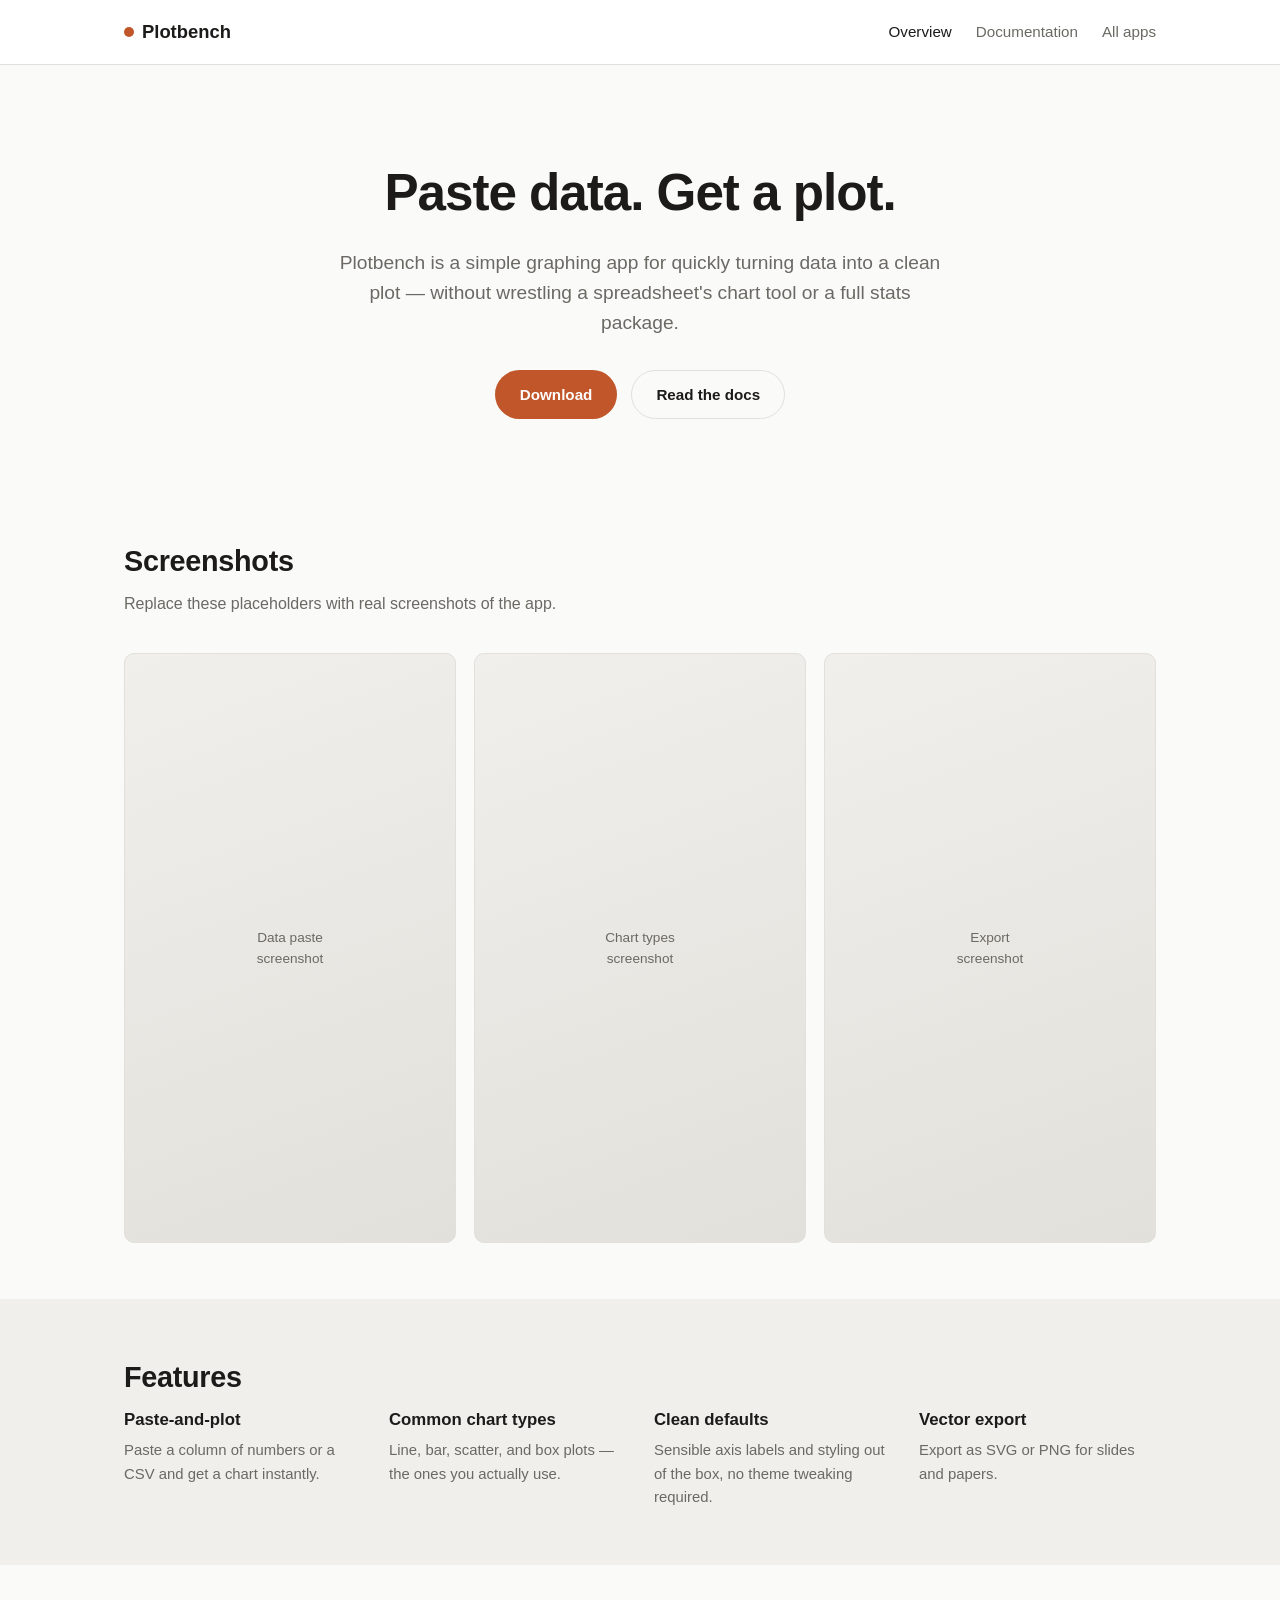
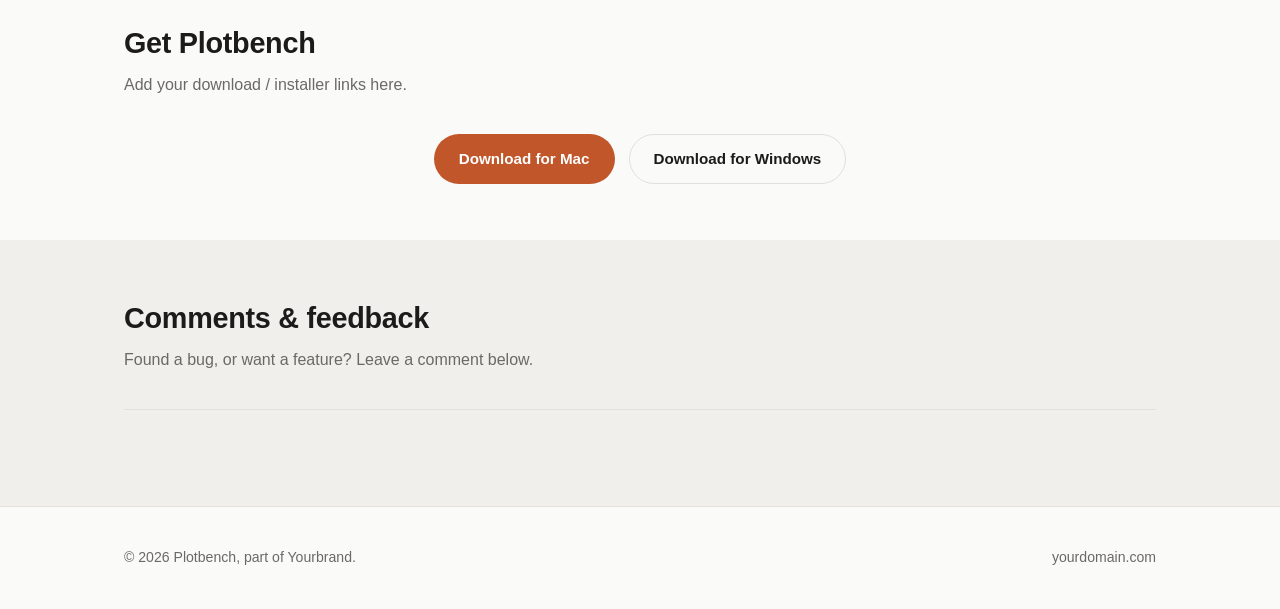
==== index.html @ ac1ae438 "initial commit" ====
<!DOCTYPE html>
<html lang="en">
<head>
<meta charset="UTF-8">
<meta name="viewport" content="width=device-width, initial-scale=1.0">
<title>Plotbench — a simple graphing app</title>
<meta name="description" content="Plotbench is a simple graphing app for turning data into a clean plot fast.">
<link rel="stylesheet" href="css/style.css">
<style>:root{--accent:#c0562a;--accent-dark:#984322;}</style>
</head>
<body>

<header class="site-nav">
  <div class="wrap">
    <a class="brand" href="./"><span class="dot"></span>Plotbench</a>
    <nav class="links">
      <a href="./" class="active">Overview</a>
      <a href="docs.html">Documentation</a>
      <a href="https://yourdomain.com">All apps</a>
    </nav>
  </div>
</header>

<section class="hero">
  <div class="wrap">
    <h1>Paste data. Get a plot.</h1>
    <p class="lead">Plotbench is a simple graphing app for quickly turning data into a clean plot — without wrestling a spreadsheet's chart tool or a full stats package.</p>
    <div class="cta-row">
      <a href="#download" class="btn btn-primary">Download</a>
      <a href="docs.html" class="btn btn-secondary">Read the docs</a>
    </div>
  </div>
</section>

<section>
  <div class="wrap">
    <h2 class="section-title">Screenshots</h2>
    <p class="section-sub">Replace these placeholders with real screenshots of the app.</p>
    <div class="screenshots">
      <div class="screenshot-placeholder">Data paste<br>screenshot</div>
      <div class="screenshot-placeholder">Chart types<br>screenshot</div>
      <div class="screenshot-placeholder">Export<br>screenshot</div>
    </div>
  </div>
</section>

<section class="alt">
  <div class="wrap">
    <h2 class="section-title">Features</h2>
    <div class="features">
      <div class="feature">
        <h4>Paste-and-plot</h4>
        <p>Paste a column of numbers or a CSV and get a chart instantly.</p>
      </div>
      <div class="feature">
        <h4>Common chart types</h4>
        <p>Line, bar, scatter, and box plots — the ones you actually use.</p>
      </div>
      <div class="feature">
        <h4>Clean defaults</h4>
        <p>Sensible axis labels and styling out of the box, no theme tweaking required.</p>
      </div>
      <div class="feature">
        <h4>Vector export</h4>
        <p>Export as SVG or PNG for slides and papers.</p>
      </div>
    </div>
  </div>
</section>

<section id="download">
  <div class="wrap">
    <h2 class="section-title">Get Plotbench</h2>
    <p class="section-sub">Add your download / installer links here.</p>
    <div class="cta-row">
      <a href="#" class="btn btn-primary">Download for Mac</a>
      <a href="#" class="btn btn-secondary">Download for Windows</a>
    </div>
  </div>
</section>

<section class="alt">
  <div class="wrap">
    <h2 class="section-title">Comments &amp; feedback</h2>
    <p class="section-sub">Found a bug, or want a feature? Leave a comment below.</p>
    <div class="comments-section">
      <script src="https://giscus.app/client.js"
        data-repo="yourusername/plotbench-site"
        data-repo-id="REPLACE_ME"
        data-category="Comments"
        data-category-id="REPLACE_ME"
        data-mapping="pathname"
        data-strict="0"
        data-reactions-enabled="1"
        data-emit-metadata="0"
        data-input-position="bottom"
        data-theme="light"
        data-lang="en"
        crossorigin="anonymous"
        async>
      </script>
    </div>
  </div>
</section>

<footer class="site-footer">
  <div class="wrap">
    <span>© 2026 Plotbench, part of Yourbrand.</span>
    <span><a href="https://yourdomain.com">yourdomain.com</a></span>
  </div>
</footer>

</body>
</html>
---- css/style.css ----
/* ==========================================================================
   Shared stylesheet — copied into css/style.css for every site (main + 4 apps)
   Override --accent per app for a distinct feel while keeping one system.
   ========================================================================== */

:root {
  --bg: #fafaf9;
  --bg-alt: #f0efec;
  --text: #1c1b1a;
  --text-muted: #6b6963;
  --border: #e2e0da;
  --accent: #2f6f4e;      /* default green — overridden per app */
  --accent-dark: #24563d;
  --card-bg: #ffffff;
  --radius: 10px;
  --max-width: 1080px;
  --font: -apple-system, BlinkMacSystemFont, "Segoe UI", Inter, Roboto, Helvetica, Arial, sans-serif;
}

* { box-sizing: border-box; }

html, body {
  margin: 0;
  padding: 0;
  background: var(--bg);
  color: var(--text);
  font-family: var(--font);
  line-height: 1.55;
  -webkit-font-smoothing: antialiased;
}

a { color: var(--accent-dark); text-decoration: none; }
a:hover { text-decoration: underline; }

img { max-width: 100%; display: block; }

.wrap {
  max-width: var(--max-width);
  margin: 0 auto;
  padding: 0 24px;
}

/* ---------- Nav ---------- */
header.site-nav {
  border-bottom: 1px solid var(--border);
  background: var(--card-bg);
  position: sticky;
  top: 0;
  z-index: 10;
}

header.site-nav .wrap {
  display: flex;
  align-items: center;
  justify-content: space-between;
  height: 64px;
}

.brand {
  font-weight: 700;
  font-size: 1.15rem;
  color: var(--text);
  display: flex;
  align-items: center;
  gap: 8px;
}
.brand:hover { text-decoration: none; }

.brand .dot {
  width: 10px;
  height: 10px;
  border-radius: 50%;
  background: var(--accent);
  display: inline-block;
}

nav.links {
  display: flex;
  gap: 24px;
  font-size: 0.95rem;
}

nav.links a { color: var(--text-muted); }
nav.links a:hover, nav.links a.active { color: var(--text); text-decoration: none; }

/* ---------- Hero ---------- */
.hero {
  padding: 88px 0 64px;
  text-align: center;
}

.hero h1 {
  font-size: clamp(2rem, 5vw, 3.2rem);
  margin: 0 0 16px;
  letter-spacing: -0.02em;
}

.hero p.lead {
  font-size: 1.2rem;
  color: var(--text-muted);
  max-width: 620px;
  margin: 0 auto 32px;
}

.cta-row {
  display: flex;
  gap: 14px;
  justify-content: center;
  flex-wrap: wrap;
}

.btn {
  display: inline-block;
  padding: 12px 24px;
  border-radius: 999px;
  font-weight: 600;
  font-size: 0.95rem;
  border: 1px solid transparent;
  cursor: pointer;
}

.btn-primary {
  background: var(--accent);
  color: #fff;
}
.btn-primary:hover { background: var(--accent-dark); text-decoration: none; }

.btn-secondary {
  background: transparent;
  color: var(--text);
  border-color: var(--border);
}
.btn-secondary:hover { border-color: var(--text-muted); text-decoration: none; }

/* ---------- Sections ---------- */
section { padding: 56px 0; }
section.alt { background: var(--bg-alt); }

h2.section-title {
  font-size: 1.8rem;
  margin: 0 0 8px;
  letter-spacing: -0.01em;
}

p.section-sub {
  color: var(--text-muted);
  margin: 0 0 36px;
  max-width: 560px;
}

/* ---------- Cards (app grid on main site) ---------- */
.grid {
  display: grid;
  grid-template-columns: repeat(auto-fit, minmax(230px, 1fr));
  gap: 20px;
}

.card {
  background: var(--card-bg);
  border: 1px solid var(--border);
  border-radius: var(--radius);
  padding: 24px;
  transition: transform 0.15s ease, box-shadow 0.15s ease;
}

.card:hover {
  transform: translateY(-2px);
  box-shadow: 0 8px 24px rgba(0,0,0,0.06);
}

.card h3 { margin: 12px 0 6px; font-size: 1.15rem; }
.card p { color: var(--text-muted); font-size: 0.95rem; margin: 0 0 14px; }
.card .app-icon {
  width: 44px; height: 44px;
  border-radius: 12px;
  background: var(--accent);
  display: flex; align-items: center; justify-content: center;
  color: #fff; font-weight: 700; font-size: 1.1rem;
}

/* ---------- Feature list ---------- */
.features {
  display: grid;
  grid-template-columns: repeat(auto-fit, minmax(220px, 1fr));
  gap: 28px;
}
.feature h4 { margin: 0 0 6px; font-size: 1.05rem; }
.feature p { color: var(--text-muted); margin: 0; font-size: 0.93rem; }

/* ---------- Screenshot gallery ---------- */
.screenshots {
  display: grid;
  grid-template-columns: repeat(auto-fit, minmax(240px, 1fr));
  gap: 18px;
}
.screenshot-placeholder {
  aspect-ratio: 9 / 16;
  background: linear-gradient(160deg, var(--bg-alt), var(--border));
  border-radius: var(--radius);
  border: 1px solid var(--border);
  display: flex;
  align-items: center;
  justify-content: center;
  color: var(--text-muted);
  font-size: 0.85rem;
  text-align: center;
  padding: 12px;
}

/* ---------- Docs page ---------- */
.docs-layout {
  display: grid;
  grid-template-columns: 220px 1fr;
  gap: 48px;
  align-items: start;
}
.docs-toc {
  position: sticky;
  top: 88px;
  font-size: 0.9rem;
}
.docs-toc a {
  display: block;
  padding: 6px 0;
  color: var(--text-muted);
}
.docs-toc a:hover { color: var(--text); text-decoration: none; }
.docs-content h2 { margin-top: 48px; }
.docs-content h2:first-child { margin-top: 0; }
.docs-content code {
  background: var(--bg-alt);
  padding: 2px 6px;
  border-radius: 4px;
  font-size: 0.9em;
}
.docs-content pre {
  background: var(--bg-alt);
  border: 1px solid var(--border);
  border-radius: var(--radius);
  padding: 16px;
  overflow-x: auto;
}

@media (max-width: 720px) {
  .docs-layout { grid-template-columns: 1fr; }
  .docs-toc { position: static; margin-bottom: 24px; }
}

/* ---------- Blog ---------- */
.post-list { display: flex; flex-direction: column; gap: 24px; }
.post-item {
  border-bottom: 1px solid var(--border);
  padding-bottom: 24px;
}
.post-item .post-date { color: var(--text-muted); font-size: 0.85rem; }
.post-item h3 { margin: 6px 0; }
.post-item p { color: var(--text-muted); margin: 0; }

article.post-body { max-width: 680px; margin: 0 auto; }
article.post-body h1 { margin-bottom: 4px; }
article.post-body .post-meta { color: var(--text-muted); margin-bottom: 32px; }

/* ---------- Comments ---------- */
.comments-section {
  border-top: 1px solid var(--border);
  padding-top: 40px;
  margin-top: 16px;
}

/* ---------- Footer ---------- */
footer.site-footer {
  border-top: 1px solid var(--border);
  padding: 40px 0;
  color: var(--text-muted);
  font-size: 0.88rem;
}
footer.site-footer .wrap {
  display: flex;
  justify-content: space-between;
  flex-wrap: wrap;
  gap: 12px;
}
footer.site-footer a { color: var(--text-muted); }
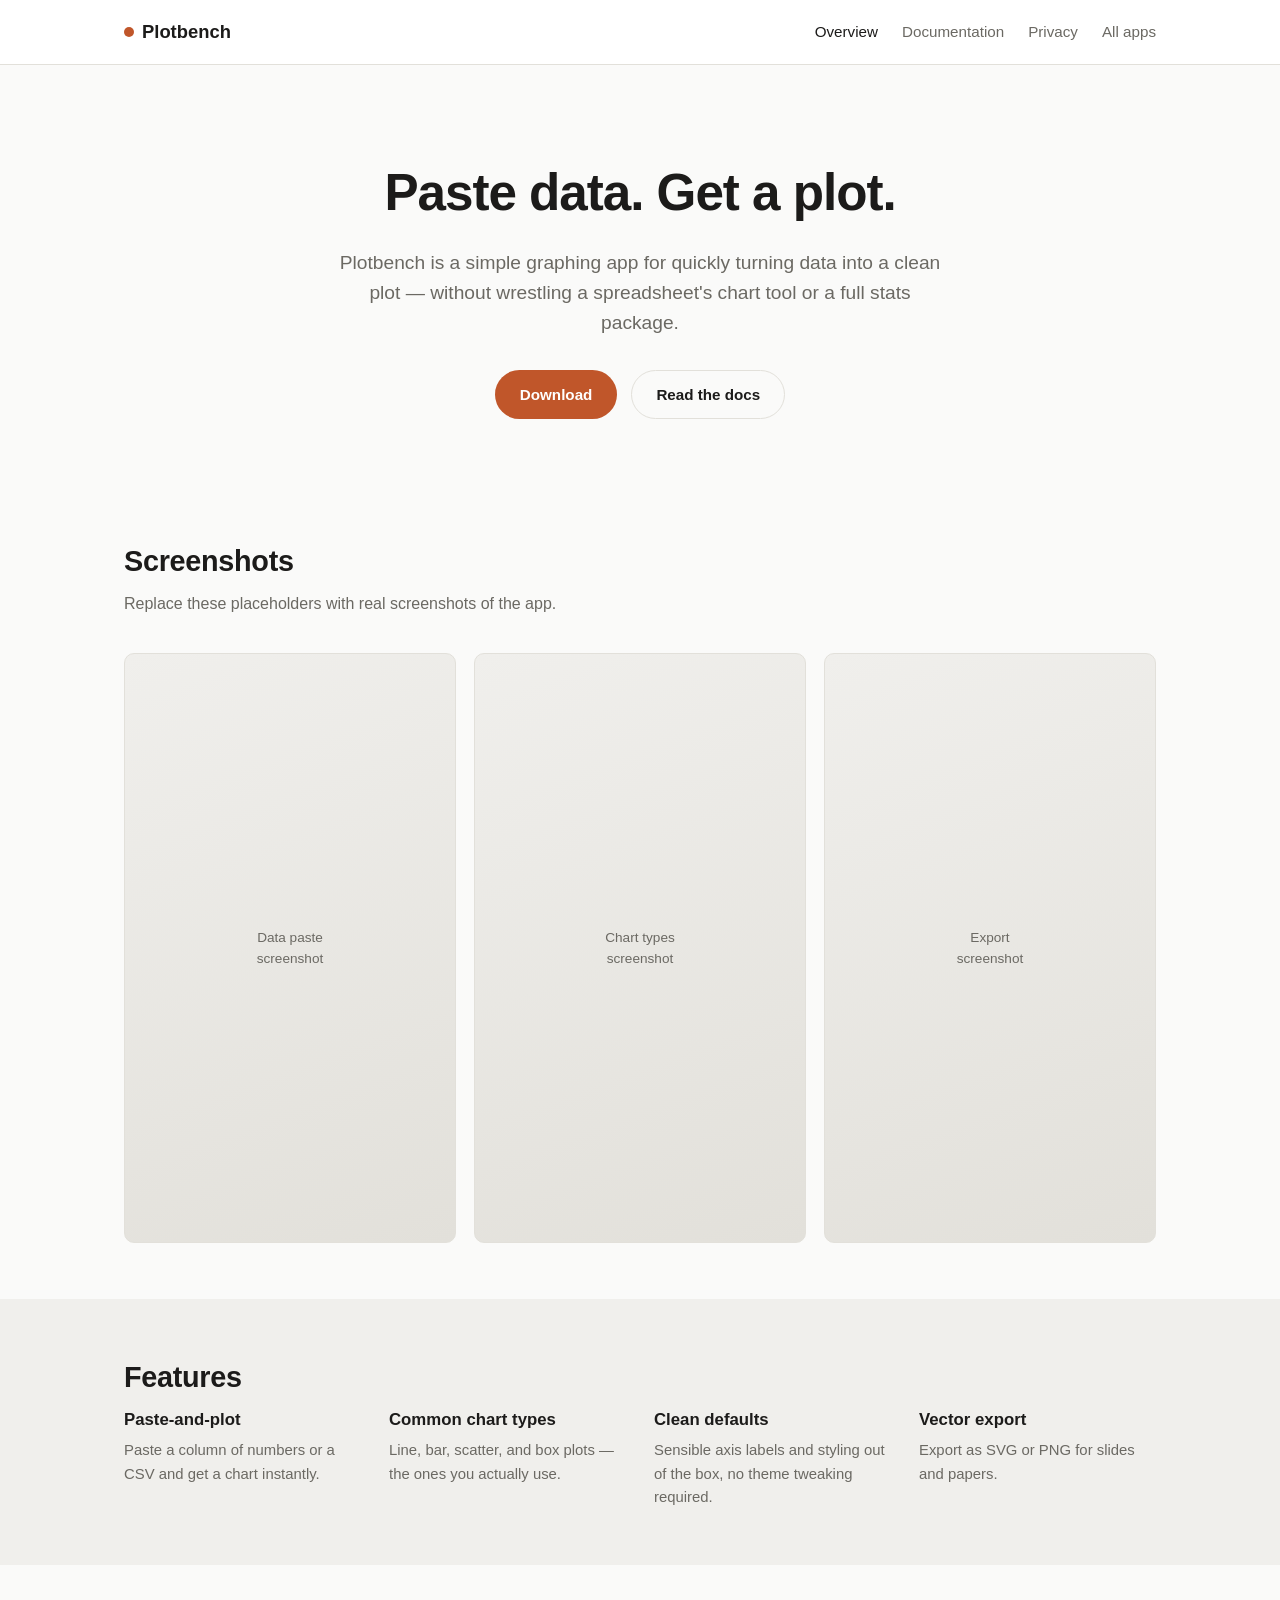
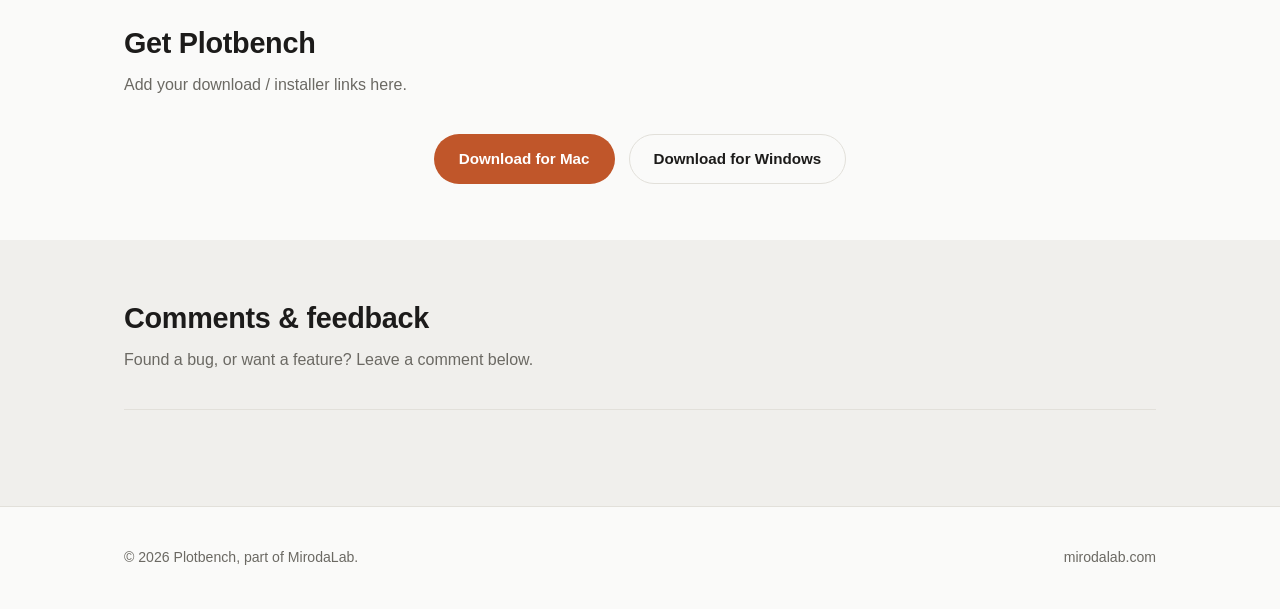
==== commit 7978b7b5: "Add files via upload" ====
--- a/index.html
+++ b/index.html
@@ -13,10 +13,14 @@
 <header class="site-nav">
   <div class="wrap">
     <a class="brand" href="./"><span class="dot"></span>Plotbench</a>
+    <button class="menu-toggle" aria-label="Toggle menu" aria-expanded="false">
+      <svg width="22" height="22" viewBox="0 0 22 22" fill="none" stroke="currentColor" stroke-width="2" stroke-linecap="round"><line x1="2" y1="5" x2="20" y2="5"/><line x1="2" y1="11" x2="20" y2="11"/><line x1="2" y1="17" x2="20" y2="17"/></svg>
+    </button>
     <nav class="links">
       <a href="./" class="active">Overview</a>
       <a href="docs.html">Documentation</a>
-      <a href="https://yourdomain.com">All apps</a>
+      <a href="privacy.html">Privacy</a>
+      <a href="https://mirodalab.com">All apps</a>
     </nav>
   </div>
 </header>
@@ -85,16 +89,16 @@
     <p class="section-sub">Found a bug, or want a feature? Leave a comment below.</p>
     <div class="comments-section">
       <script src="https://giscus.app/client.js"
-        data-repo="yourusername/plotbench-site"
-        data-repo-id="REPLACE_ME"
-        data-category="Comments"
-        data-category-id="REPLACE_ME"
+        data-repo="miroda3742/plotbench-site"
+        data-repo-id="R_kgDOTj3HEg"
+        data-category="General"
+        data-category-id="DIC_kwDOTj3HEs4DB_6g"
         data-mapping="pathname"
         data-strict="0"
         data-reactions-enabled="1"
         data-emit-metadata="0"
         data-input-position="bottom"
-        data-theme="light"
+        data-theme="noborder_light"
         data-lang="en"
         crossorigin="anonymous"
         async>
@@ -105,10 +109,11 @@
 
 <footer class="site-footer">
   <div class="wrap">
-    <span>© 2026 Plotbench, part of Yourbrand.</span>
-    <span><a href="https://yourdomain.com">yourdomain.com</a></span>
+    <span>© 2026 Plotbench, part of MirodaLab.</span>
+    <span><a href="https://mirodalab.com">mirodalab.com</a></span>
   </div>
 </footer>
 
+<script src="js/nav.js" defer></script>
 </body>
 </html>
--- a/css/style.css
+++ b/css/style.css
@@ -83,6 +83,41 @@
 nav.links a { color: var(--text-muted); }
 nav.links a:hover, nav.links a.active { color: var(--text); text-decoration: none; }
 
+.menu-toggle {
+  display: none;
+  align-items: center;
+  justify-content: center;
+  background: none;
+  border: none;
+  padding: 8px;
+  margin: -8px;
+  color: var(--text);
+  cursor: pointer;
+}
+.menu-toggle svg { display: block; }
+
+@media (max-width: 640px) {
+  .menu-toggle { display: flex; }
+
+  header.site-nav .wrap { position: relative; }
+
+  nav.links {
+    display: none;
+    position: absolute;
+    top: 64px;
+    left: 0;
+    right: 0;
+    flex-direction: column;
+    gap: 0;
+    background: var(--card-bg);
+    border-bottom: 1px solid var(--border);
+    box-shadow: 0 8px 16px rgba(0,0,0,0.06);
+  }
+  nav.links.open { display: flex; }
+  nav.links a { padding: 14px 24px; border-top: 1px solid var(--border); }
+  nav.links a:first-child { border-top: none; }
+}
+
 /* ---------- Hero ---------- */
 .hero {
   padding: 88px 0 64px;
@@ -241,6 +276,102 @@
   overflow-x: auto;
 }
 
+.docs-content h2 {
+  font-size: 1.6rem;
+  letter-spacing: -0.01em;
+  padding-bottom: 8px;
+  border-bottom: 1px solid var(--border);
+  /* Matches .docs-toc's own sticky offset (top: 88px) — without this, clicking
+     a sidebar link scrolls the heading flush to the viewport top, which is
+     right under the 64px sticky nav bar, hiding the heading itself. */
+  scroll-margin-top: 88px;
+}
+
+.docs-content h3 {
+  margin: 32px 0 10px;
+  font-size: 1.15rem;
+  letter-spacing: -0.01em;
+  scroll-margin-top: 88px;
+}
+
+.docs-content ul,
+.docs-content ol {
+  padding-left: 1.3em;
+  margin: 0 0 20px;
+}
+
+.docs-content li {
+  margin-bottom: 10px;
+}
+
+.docs-content ol.steps li {
+  margin-bottom: 14px;
+}
+
+/* Tables (field lists, theme table, key-restriction values) */
+.docs-content table {
+  width: 100%;
+  border-collapse: collapse;
+  margin: 20px 0;
+  font-size: 0.95rem;
+}
+
+.docs-content th,
+.docs-content td {
+  text-align: left;
+  padding: 10px 14px;
+  border-bottom: 1px solid var(--border);
+  vertical-align: top;
+}
+
+.docs-content th {
+  color: var(--text-muted);
+  font-weight: 600;
+  font-size: 0.85rem;
+  text-transform: uppercase;
+  letter-spacing: 0.03em;
+}
+
+.docs-content tr:last-child td {
+  border-bottom: none;
+}
+
+/* Callout cards (tip / warn). These reuse the site-wide .card rule, so strip
+   the marketing-grid hover lift and muted body text — a callout isn't a link
+   and its text is the important part, not secondary. Colors are fixed (not
+   tied to --accent) so tip/warn stay visually distinct regardless of which
+   app's --accent override is active on a given site. */
+.docs-content .card {
+  padding: 16px 20px;
+  margin: 20px 0;
+  border-left-width: 4px;
+  border-left-style: solid;
+}
+.docs-content .card:hover {
+  transform: none;
+  box-shadow: none;
+}
+.docs-content .card p {
+  color: var(--text);
+  font-size: 1rem;
+  margin: 0;
+}
+.docs-content .card p + p { margin-top: 8px; }
+
+.docs-content .card.tip { border-left-color: #2f6f4e; }
+.docs-content .card.warn { border-left-color: #b3261e; }
+
+.docs-content .card .label {
+  display: block;
+  font-weight: 700;
+  font-size: 0.72rem;
+  text-transform: uppercase;
+  letter-spacing: 0.06em;
+  margin-bottom: 6px;
+}
+.docs-content .card.tip .label { color: #2f6f4e; }
+.docs-content .card.warn .label { color: #b3261e; }
+
 @media (max-width: 720px) {
   .docs-layout { grid-template-columns: 1fr; }
   .docs-toc { position: static; margin-bottom: 24px; }
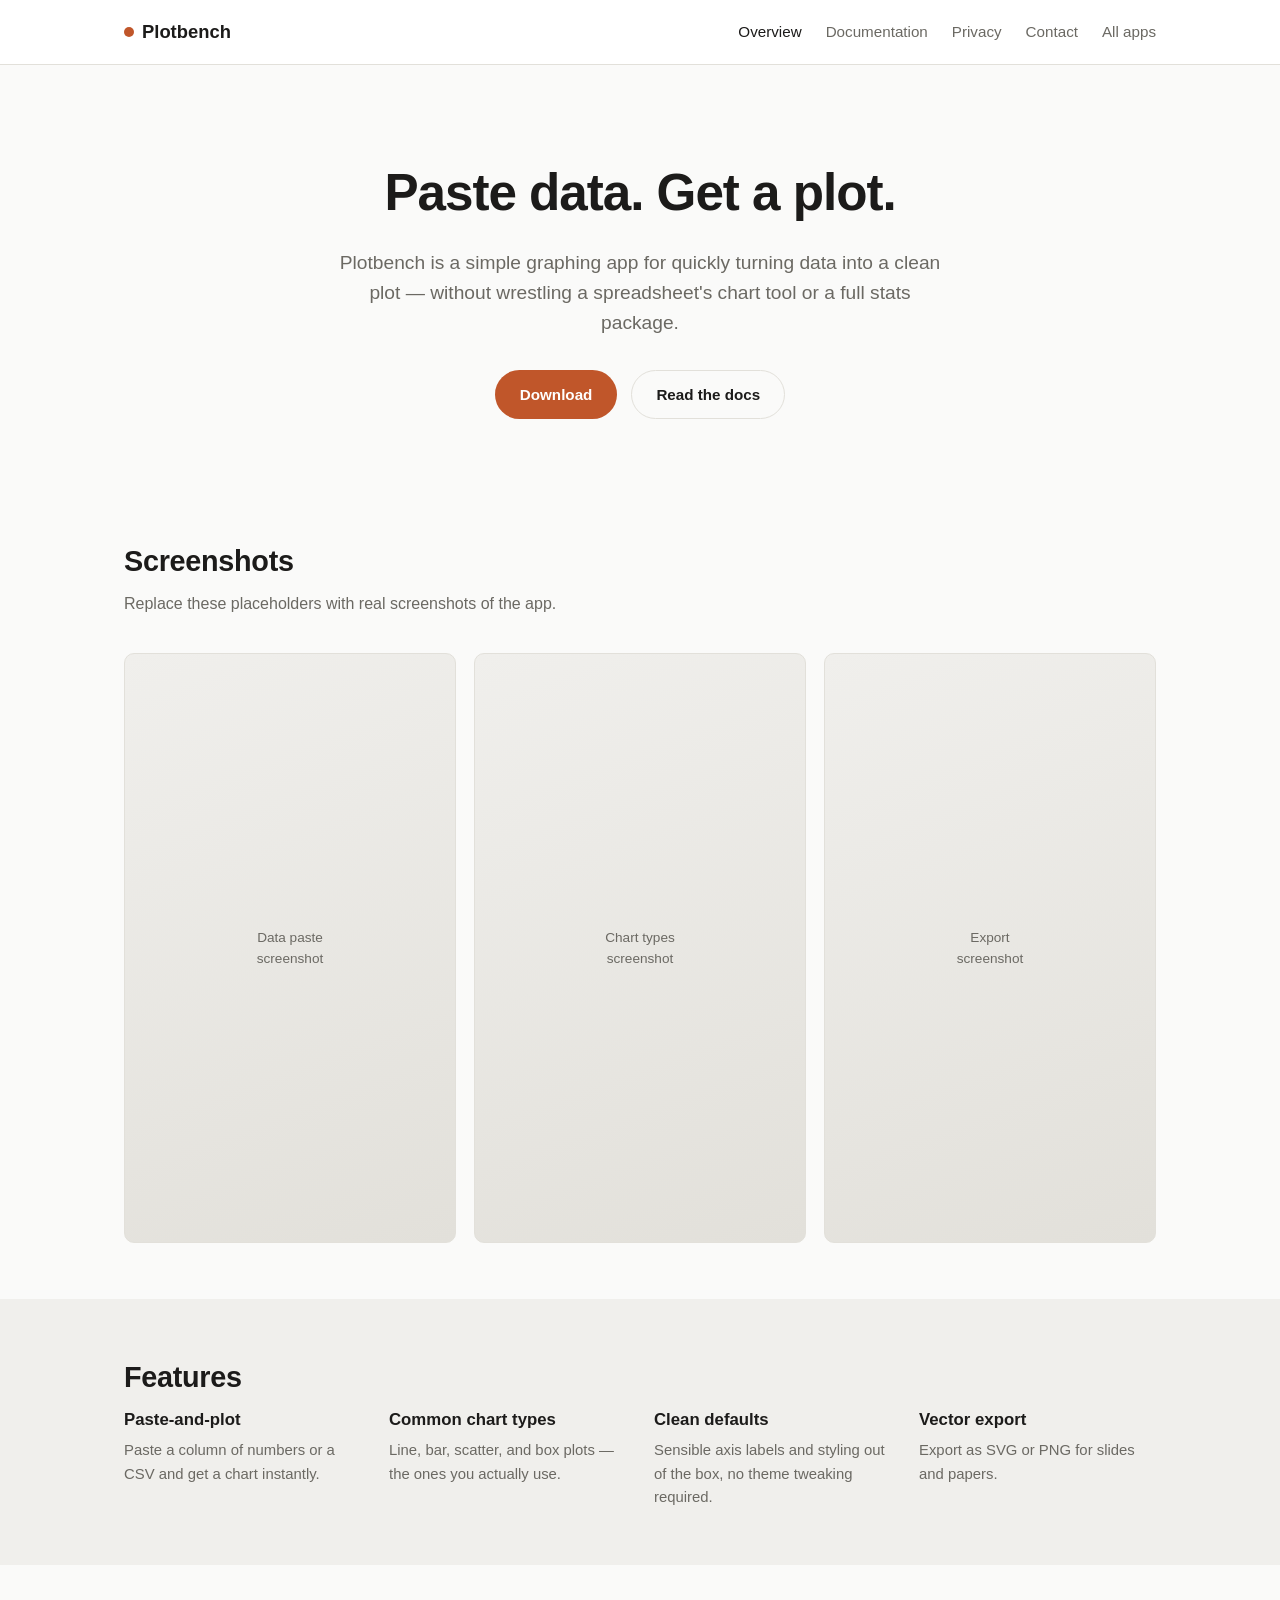
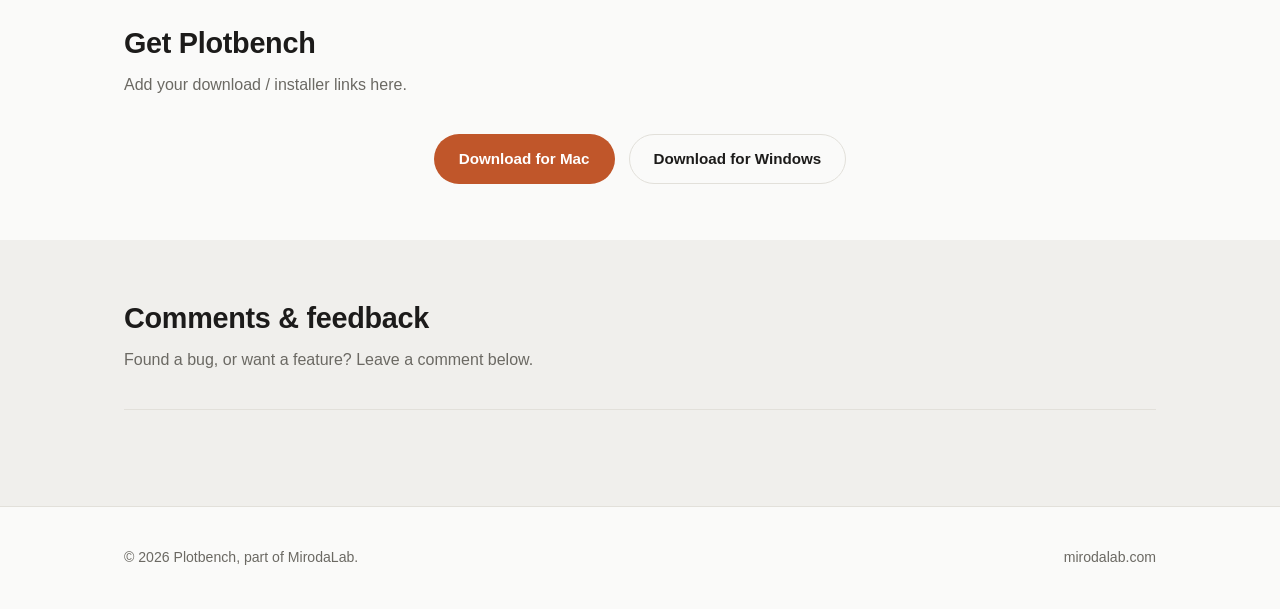
==== commit a3cbf774: "Add files via upload" ====
--- a/index.html
+++ b/index.html
@@ -20,6 +20,7 @@
       <a href="./" class="active">Overview</a>
       <a href="docs.html">Documentation</a>
       <a href="privacy.html">Privacy</a>
+      <a href="contact.html">Contact</a>
       <a href="https://mirodalab.com">All apps</a>
     </nav>
   </div>
--- a/css/style.css
+++ b/css/style.css
@@ -412,3 +412,51 @@
   gap: 12px;
 }
 footer.site-footer a { color: var(--text-muted); }
+
+/* ---------- Contact form ---------- */
+.contact-form { max-width: 480px; }
+
+.form-row { margin-bottom: 20px; }
+.form-row label {
+  display: block;
+  font-weight: 600;
+  font-size: 0.9rem;
+  margin-bottom: 6px;
+}
+.form-row input[type="text"],
+.form-row input[type="email"],
+.form-row textarea {
+  width: 100%;
+  padding: 10px 12px;
+  border: 1px solid var(--border);
+  border-radius: 8px;
+  background: var(--card-bg);
+  color: var(--text);
+  font-family: var(--font);
+  font-size: 0.95rem;
+}
+.form-row input:focus,
+.form-row textarea:focus {
+  outline: 2px solid var(--accent);
+  outline-offset: 1px;
+}
+.form-row textarea { resize: vertical; min-height: 120px; }
+
+/* Honeypot field — hidden off-screen (not display:none, which some bots
+   skip) so sighted users and screen readers never see or fill it. Any
+   value here means whatever submitted the form isn't a person. */
+.hp-field {
+  position: absolute;
+  left: -9999px;
+  top: -9999px;
+  width: 1px;
+  height: 1px;
+  overflow: hidden;
+}
+
+.contact-form .btn { margin-top: 4px; cursor: pointer; }
+.contact-form .btn:disabled { opacity: 0.6; cursor: default; }
+
+.form-status { margin: 14px 0 0; font-size: 0.9rem; min-height: 1.3em; }
+.form-status.success { color: var(--accent-dark); }
+.form-status.error { color: #b3261e; }
